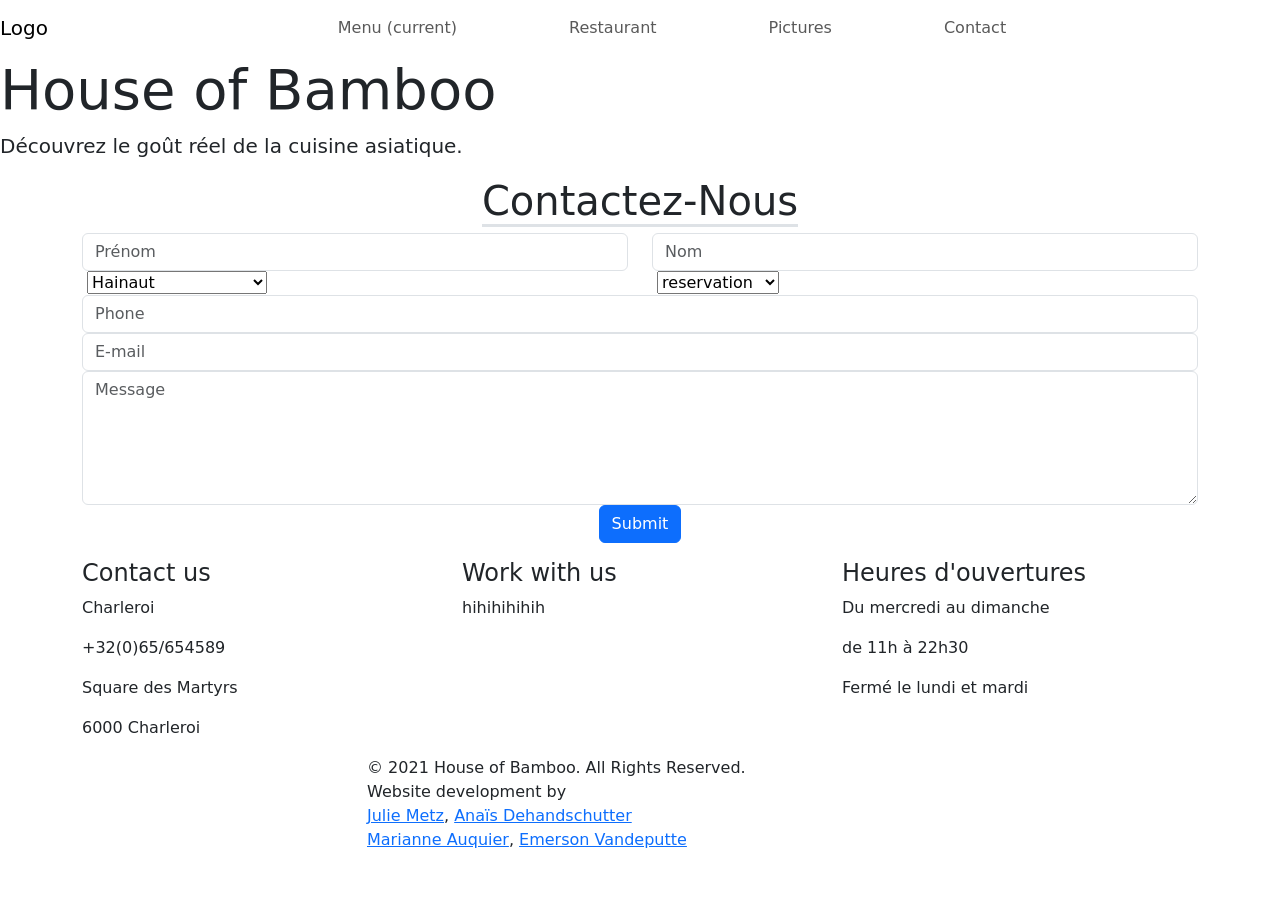
==== contact.html @ 18203628 "ajout" ====
<html lang="en">

<head>
    <meta charset="UTF-8">
    <meta http-equiv="X-UA-Compatible" content="IE=edge">
    <meta name="viewport" content="width=
    , initial-scale=1.0">

    <title>contactez-Nous </title>

    <head>

        <meta charset="UTF-8" />
        <meta name="viewport" content="width=device-width, initial-scale=1.0" />
        
        <link rel="apple-touch-icon" sizes="180x180" href="/apple-touch-icon.png">
        <link rel="icon" type="image/png" sizes="32x32" href="/favicon-32x32.png">
        <link rel="icon" type="image/png" sizes="16x16" href="/favicon-16x16.png">
        <link rel="manifest" href="/site.webmanifest">

        <title>House of Bamboo</title>
    
        <link
          rel="stylesheet"
          href="https://stackpath.bootstrapcdn.com/bootstrap/5.0.0-alpha1/css/bootstrap.min.css"
          integrity="sha384-r4NyP46KrjDleawBgD5tp8Y7UzmLA05oM1iAEQ17CSuDqnUK2+k9luXQOfXJCJ4I"
          crossorigin="anonymous"
        />
        <link rel="stylesheet" href="assets/style.css" />
        <link rel="stylesheet" href="https://unpkg.com/aos@next/dist/aos.css" />
    
        <script
          src="https://cdn.jsdelivr.net/npm/popper.js@1.16.0/dist/umd/popper.min.js"
          integrity="sha384-Q6E9RHvbIyZFJoft+2mJbHaEWldlvI9IOYy5n3zV9zzTtmI3UksdQRVvoxMfooAo"
          crossorigin="anonymous"
        ></script>
        <script
          src="https://stackpath.bootstrapcdn.com/bootstrap/5.0.0-alpha1/js/bootstrap.min.js"
          integrity="sha384-oesi62hOLfzrys4LxRF63OJCXdXDipiYWBnvTl9Y9/TRlw5xlKIEHpNyvvDShgf/"
          crossorigin="anonymous"
        ></script>
    </head>
      
        
    
        <header>
    
            <!-- NAVBAR -->
    
            <div class="bg-image" style="background-image: url(/assets/index-img/ban.jpg);">
                <nav class="navbar navbar-expand-lg">
                    <a class="navbar-brand ml-5" href="index.html">Logo</a>
                    
                    <button class="navbar-toggler" type="button" data-toggle="collapse" data-target="#navbarNav" aria-controls="navbarNav" aria-expanded="false" aria-label="Toggle navigation">
                    <span class="navbar-toggler-icon"></span>
                    </button>
                    
                    <div class="collapse navbar-collapse" id="navbarNav">
                    <ul class="navbar-nav m-auto">
                        <li class="nav-item active mx-5">
                        <a class="nav-link" href="Menu.html">Menu <span class="sr-only">(current)</span></a>
                        </li>
                        <li class="nav-item mx-5">
                        <a class="nav-link" href="restaurant.html">Restaurant</a>
                        </li>
                        <li class="nav-item mx-5">
                        <a class="nav-link" href="image.html">Pictures</a>
                        </li>
                        <li class="nav-item mx-5">
                        <a class="nav-link " href="contact.html">Contact</a>
                        </li>
                    </ul>
                    </div>
                </nav>
    
                <!-- JUMBOTRON -->
    
                <div class="jumbotron jumbotron-fluid">
                    <h1 class="display-4">House of Bamboo</h1>
                    <p class="lead">Découvrez le goût réel de la cuisine asiatique.</p>
                </div>
            </div>
        </header>
    </head>
</head>

<body>
     <section>
         <!-- contenaire form contact-->
         <div class="container">
             <div class="row">
                 <div class="col-md-12 title-section text-center">
                <h1>
                    <span class="handlee border-bottom border-3">Contactez-Nous</span>
                </h1>
                 </div>
            </div>
         <div class="col-md-8 col-lg-12">
             <form id="contact" class="form">
                    <div>
                        <div class="row">
                             <div class="col-md-6 form-group">
                                <input class="form-control" name="Prénom" placeholder="Prénom" type="text" required="">
                            </div>
                            <div class="col-md-6 form-group">
                             <input class="form-control" name="Nom" placeholder="Nom" type="text" required="">
                     </div>
                </div>
                <div>
                     <div class="row">
                        <div class="col-md-6 form-group"> 
                             <div class="space">
                                 <label for="Région"></label>
                                  <select id="Région" name="Région">
                                         <option value="Hainaut">Hainaut</option>
                                         <option value="Liége">Liége</option>
                                          <option value="Namur">Namur</option>
                                          <option value="Bruxelles">Bruxelles</option>
                                          <option value="Anvers">Anvers</option>
                                           <option value="Brabant flamand">Brabant flamand          </option>
                                          <option value="Brabant Wallon">Brabant Wallon</option>
                                         <option value="Flandre orientale">Flandre orientale</option>
                                          <option value="Flandre occidentale">Flandre occidentale</option>
                                         <option value=" Luxembourg"> Luxembourg</option>
                                         <option value="Limbourg">Limbourg</option>
                                           <option value="France">France</option>
                                           <option value="Autre">Autre</option>
                                     </select>
                               </div>
                        </div>
                 <div class="col-md-6  form-group"> 
                        <div class="space">
                             <label for="Objet"></label>
                             <select id="Objets" name="Objets">
                               <option value="reservation">reservation</option>
                                <option value="Take-away">Take-away</option>
                                <option value="Réclamation">Réclamation</option>
                                <option value="Information">Information</option>
                                <option value="Autre">Autre</option>
                             </select>
                        </div>
                    </div>
             </div>
        </div>
    
                <div class="space">
                    <input class="form-control" name="Phone" placeholder="Phone" type="" maxlength="35" required="">
                    </div>            
                    
                <div class="space">
                        <input class="form-control" name="Mail" placeholder="E-mail" type="text" maxlength="35" required="">
                        </div>
                        
                <div class="space">
                <textarea class="form-control" name="message" placeholder="Message" type="text" rows="5"></textarea>
                </div>
    
                <div class="row">
                    <div class="col-md-12 form-group text-center">
                        <button class="btn btn-primary submit" id="sending_button" type="submit" value="Valider">Submit</button>
                    </div>
                </div>
            </form>
        </div>
    </div>
    </div>
    </section>

    <!--Footer-->
    
    <footer style="background-image: url(assets/index-img/stone.jpg)">
        <div class="container"> 
          <div class="row">
             <section class="col"><h4>Contact us</h4>
             <p>Charleroi</p>
             <p>+32(0)65/654589</p>
             <p>Square des Martyrs </p>
             <p>6000 Charleroi</p>
                </section> 
                    <section class="col"><h4>Work with us</h4>
                      <p>hihihihihih</p></section> 
                     <section class="col"><h4>Heures d'ouvertures</h4>
                      <p>Du mercredi au dimanche</p>
                      <p>de 11h à 22h30</p>
                      <p>Fermé le lundi et mardi</p>
                      </section> 
          </div>
          <div class="row">
            <section class="col-md-6 offset-md-3"> © 2021 House of Bamboo. All Rights Reserved. <br>
              Website development by <br>
              <a class="link" href="https://github.com/juju2307">Julie Metz</a>, <a class="link" href="https://github.com/Anja-dhnd">Anaïs Dehandschutter</a> <br>
              <a class="link" href="https://github.com/marianne-79">Marianne Auquier</a>, <a class="link" href="https://github.com/Hallomoto-beta">Emerson Vandeputte</a></section>
          </div>
       </div>
        
      </footer>
      <script src="https://unpkg.com/aos@next/dist/aos.js"></script>
      <script>
        AOS.init();
      </script>
</body>
</html>
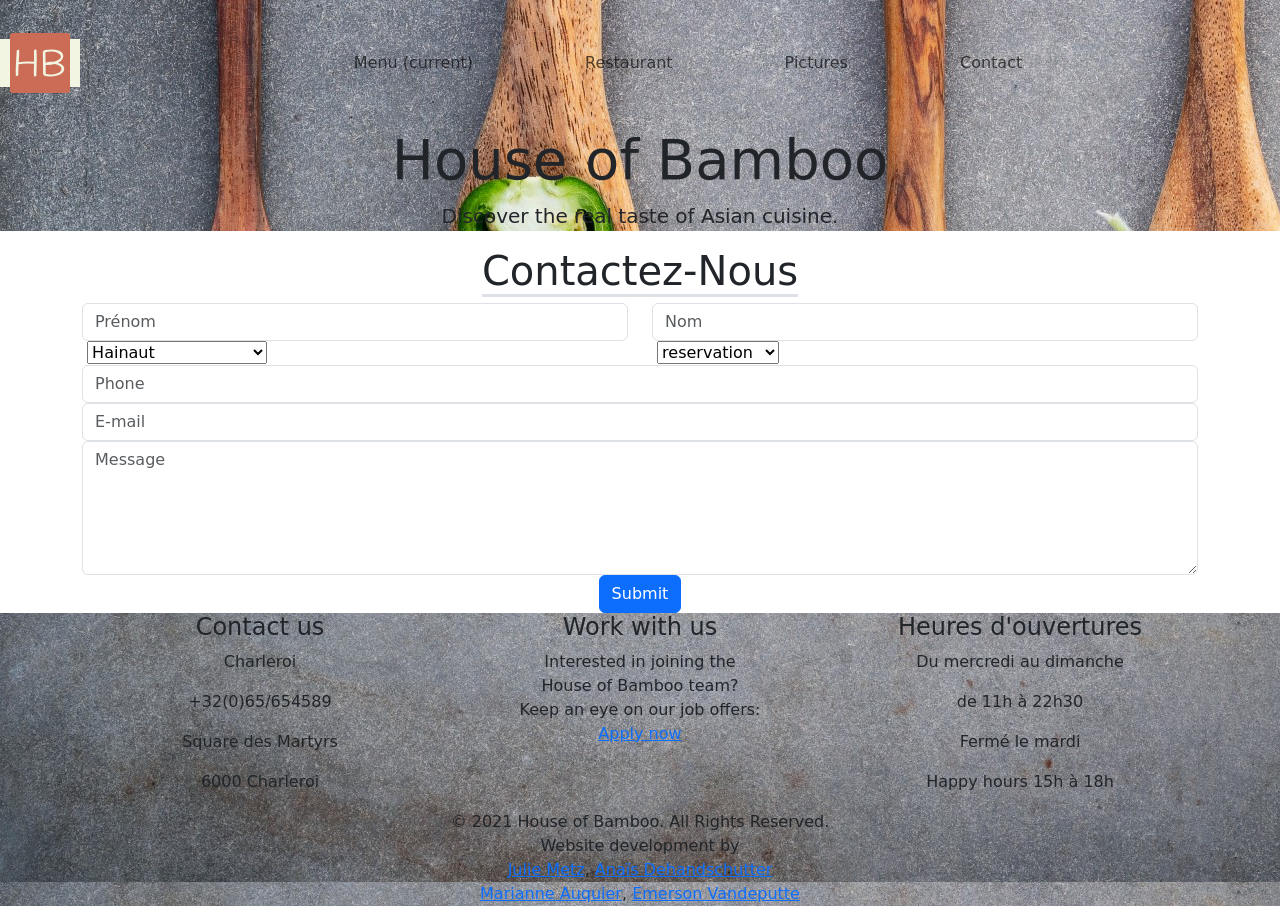
==== commit e1b82361: "ajout favicon" ====
--- a/contact.html
+++ b/contact.html
@@ -1,88 +1,78 @@
+<!DOCTYPE html>
 <html lang="en">
-
-<head>
-    <meta charset="UTF-8">
-    <meta http-equiv="X-UA-Compatible" content="IE=edge">
-    <meta name="viewport" content="width=
-    , initial-scale=1.0">
-
-    <title>contactez-Nous </title>
-
-    <head>
-
-        <meta charset="UTF-8" />
-        <meta name="viewport" content="width=device-width, initial-scale=1.0" />
-        
-        <link rel="apple-touch-icon" sizes="180x180" href="/apple-touch-icon.png">
-        <link rel="icon" type="image/png" sizes="32x32" href="/favicon-32x32.png">
-        <link rel="icon" type="image/png" sizes="16x16" href="/favicon-16x16.png">
-        <link rel="manifest" href="/site.webmanifest">
-
-        <title>House of Bamboo</title>
-    
-        <link
-          rel="stylesheet"
-          href="https://stackpath.bootstrapcdn.com/bootstrap/5.0.0-alpha1/css/bootstrap.min.css"
-          integrity="sha384-r4NyP46KrjDleawBgD5tp8Y7UzmLA05oM1iAEQ17CSuDqnUK2+k9luXQOfXJCJ4I"
-          crossorigin="anonymous"
-        />
-        <link rel="stylesheet" href="assets/style.css" />
-        <link rel="stylesheet" href="https://unpkg.com/aos@next/dist/aos.css" />
-    
-        <script
-          src="https://cdn.jsdelivr.net/npm/popper.js@1.16.0/dist/umd/popper.min.js"
-          integrity="sha384-Q6E9RHvbIyZFJoft+2mJbHaEWldlvI9IOYy5n3zV9zzTtmI3UksdQRVvoxMfooAo"
-          crossorigin="anonymous"
-        ></script>
-        <script
-          src="https://stackpath.bootstrapcdn.com/bootstrap/5.0.0-alpha1/js/bootstrap.min.js"
-          integrity="sha384-oesi62hOLfzrys4LxRF63OJCXdXDipiYWBnvTl9Y9/TRlw5xlKIEHpNyvvDShgf/"
-          crossorigin="anonymous"
-        ></script>
-    </head>
-      
-        
-    
-        <header>
-    
-            <!-- NAVBAR -->
-    
-            <div class="bg-image" style="background-image: url(/assets/index-img/ban.jpg);">
-                <nav class="navbar navbar-expand-lg">
-                    <a class="navbar-brand ml-5" href="index.html">Logo</a>
-                    
-                    <button class="navbar-toggler" type="button" data-toggle="collapse" data-target="#navbarNav" aria-controls="navbarNav" aria-expanded="false" aria-label="Toggle navigation">
-                    <span class="navbar-toggler-icon"></span>
-                    </button>
-                    
-                    <div class="collapse navbar-collapse" id="navbarNav">
-                    <ul class="navbar-nav m-auto">
-                        <li class="nav-item active mx-5">
-                        <a class="nav-link" href="Menu.html">Menu <span class="sr-only">(current)</span></a>
-                        </li>
-                        <li class="nav-item mx-5">
-                        <a class="nav-link" href="restaurant.html">Restaurant</a>
-                        </li>
-                        <li class="nav-item mx-5">
-                        <a class="nav-link" href="image.html">Pictures</a>
-                        </li>
-                        <li class="nav-item mx-5">
-                        <a class="nav-link " href="contact.html">Contact</a>
-                        </li>
-                    </ul>
-                    </div>
-                </nav>
-    
-                <!-- JUMBOTRON -->
-    
-                <div class="jumbotron jumbotron-fluid">
-                    <h1 class="display-4">House of Bamboo</h1>
-                    <p class="lead">Découvrez le goût réel de la cuisine asiatique.</p>
-                </div>
+  <head>
+    <meta charset="UTF-8" />
+    <meta name="viewport" content="width=device-width, initial-scale=1.0" />
+    <link rel="apple-touch-icon" sizes="180x180" href="assetes-e/favicon_io/apple-touch-icon.png">
+    <link rel="icon" type="image/png" sizes="32x32" href="assetes-e/favicon_io/favicon-32x32.png">
+    <link rel="icon" type="image/png" sizes="16x16" href="assetes-e/favicon_io/favicon-16x16.png">
+    <link rel="manifest" href="assetes-e/favicon_io/site.webmanifest">
+    
+
+    <title>House of Bamboo</title>
+
+    <link
+      rel="stylesheet"
+      href="https://stackpath.bootstrapcdn.com/bootstrap/5.0.0-alpha1/css/bootstrap.min.css"
+      integrity="sha384-r4NyP46KrjDleawBgD5tp8Y7UzmLA05oM1iAEQ17CSuDqnUK2+k9luXQOfXJCJ4I"
+      crossorigin="anonymous"
+    />
+    <link rel="stylesheet" href="assetes-e/style.css"/>
+    <link rel="stylesheet" href="https://unpkg.com/aos@next/dist/aos.css" />
+
+    <script
+      src="https://cdn.jsdelivr.net/npm/popper.js@1.16.0/dist/umd/popper.min.js"
+      integrity="sha384-Q6E9RHvbIyZFJoft+2mJbHaEWldlvI9IOYy5n3zV9zzTtmI3UksdQRVvoxMfooAo"
+      crossorigin="anonymous"
+    ></script>
+    <script
+      src="https://stackpath.bootstrapcdn.com/bootstrap/5.0.0-alpha1/js/bootstrap.min.js"
+      integrity="sha384-oesi62hOLfzrys4LxRF63OJCXdXDipiYWBnvTl9Y9/TRlw5xlKIEHpNyvvDShgf/"
+      crossorigin="anonymous"
+    ></script>
+  </head>
+  
+    
+
+    <header>
+
+        <!-- NAVBAR -->
+
+        <div class="bg-image" style="background-image: url('assetes-e/ban.jpg');">
+            <nav class="navbar navbar-expand-lg">
+                <a class="navbar-brand ml-5" href="index.html"><img src="assetes-e/faviconio-logo/logo.svg" width="80" height="100" alt="logo"></a>
+                
+                <button class="navbar-toggler" type="button" data-toggle="collapse" data-target="#navbarNav" aria-controls="navbarNav" aria-expanded="false" aria-label="Toggle navigation">
+                <span class="navbar-toggler-icon"></span>
+                </button>
+                
+                <div class="collapse navbar-collapse" id="navbarNav">
+                <ul class="navbar-nav m-auto">
+                    <li class="nav-item active mx-5">
+                    <a class="nav-link" href="Menu.html">Menu <span class="sr-only">(current)</span></a>
+                    </li>
+                    <li class="nav-item mx-5">
+                    <a class="nav-link" href="restaurant.html">Restaurant</a>
+                    </li>
+                    <li class="nav-item mx-5">
+                    <a class="nav-link" href="image.html">Pictures</a>
+                    </li>
+                    <li class="nav-item mx-5">
+                    <a class="nav-link " href="contact.html">Contact</a>
+                    </li>
+                </ul>
+                </div>
+            </nav>
+              <!-- JUMBOTRON -->
+
+            <div class="jumbotron jumbotron-fluid text-center">
+              <h1 class="display-4">House of Bamboo</h1>
+              <p class="lead">Discover the real taste of Asian cuisine.</p>
+              
             </div>
-        </header>
-    </head>
-</head>
+        </div>
+    </header>
+
 
 <body>
      <section>
@@ -158,18 +148,20 @@
                 <div class="row">
                     <div class="col-md-12 form-group text-center">
                         <button class="btn btn-primary submit" id="sending_button" type="submit" value="Valider">Submit</button>
+                        <br>
                     </div>
                 </div>
             </form>
         </div>
     </div>
     </div>
-    </section>
+  </section>
+    
 
     <!--Footer-->
     
-    <footer style="background-image: url(assets/index-img/stone.jpg)">
-        <div class="container"> 
+    <footer style="background-image: url(assetes-e/stone.jpg);">
+        <div class="container text-center"> 
           <div class="row">
              <section class="col"><h4>Contact us</h4>
              <p>Charleroi</p>
@@ -178,18 +170,23 @@
              <p>6000 Charleroi</p>
                 </section> 
                     <section class="col"><h4>Work with us</h4>
-                      <p>hihihihihih</p></section> 
+                      <p>Interested in joining the <br>
+                      House of Bamboo team?<br>
+                      Keep an eye on our job offers: <br>
+                      <a href="#">Apply now</a></p></section> 
+
                      <section class="col"><h4>Heures d'ouvertures</h4>
                       <p>Du mercredi au dimanche</p>
                       <p>de 11h à 22h30</p>
-                      <p>Fermé le lundi et mardi</p>
+                      <p>Fermé le mardi</p>
+                      <p>Happy hours 15h à 18h</p>
                       </section> 
           </div>
           <div class="row">
             <section class="col-md-6 offset-md-3"> © 2021 House of Bamboo. All Rights Reserved. <br>
-              Website development by <br>
-              <a class="link" href="https://github.com/juju2307">Julie Metz</a>, <a class="link" href="https://github.com/Anja-dhnd">Anaïs Dehandschutter</a> <br>
-              <a class="link" href="https://github.com/marianne-79">Marianne Auquier</a>, <a class="link" href="https://github.com/Hallomoto-beta">Emerson Vandeputte</a></section>
+               Website development by <br>
+            <a class="link" href="https://github.com/juju2307">Julie Metz</a>, <a class="link" href="https://github.com/Anja-dhnd">Anaïs Dehandschutter</a> <br>
+            <a class="link" href="https://github.com/marianne-79">Marianne Auquier</a>, <a class="link" href="https://github.com/Hallomoto-beta">Emerson Vandeputte</a></section>
           </div>
        </div>
         
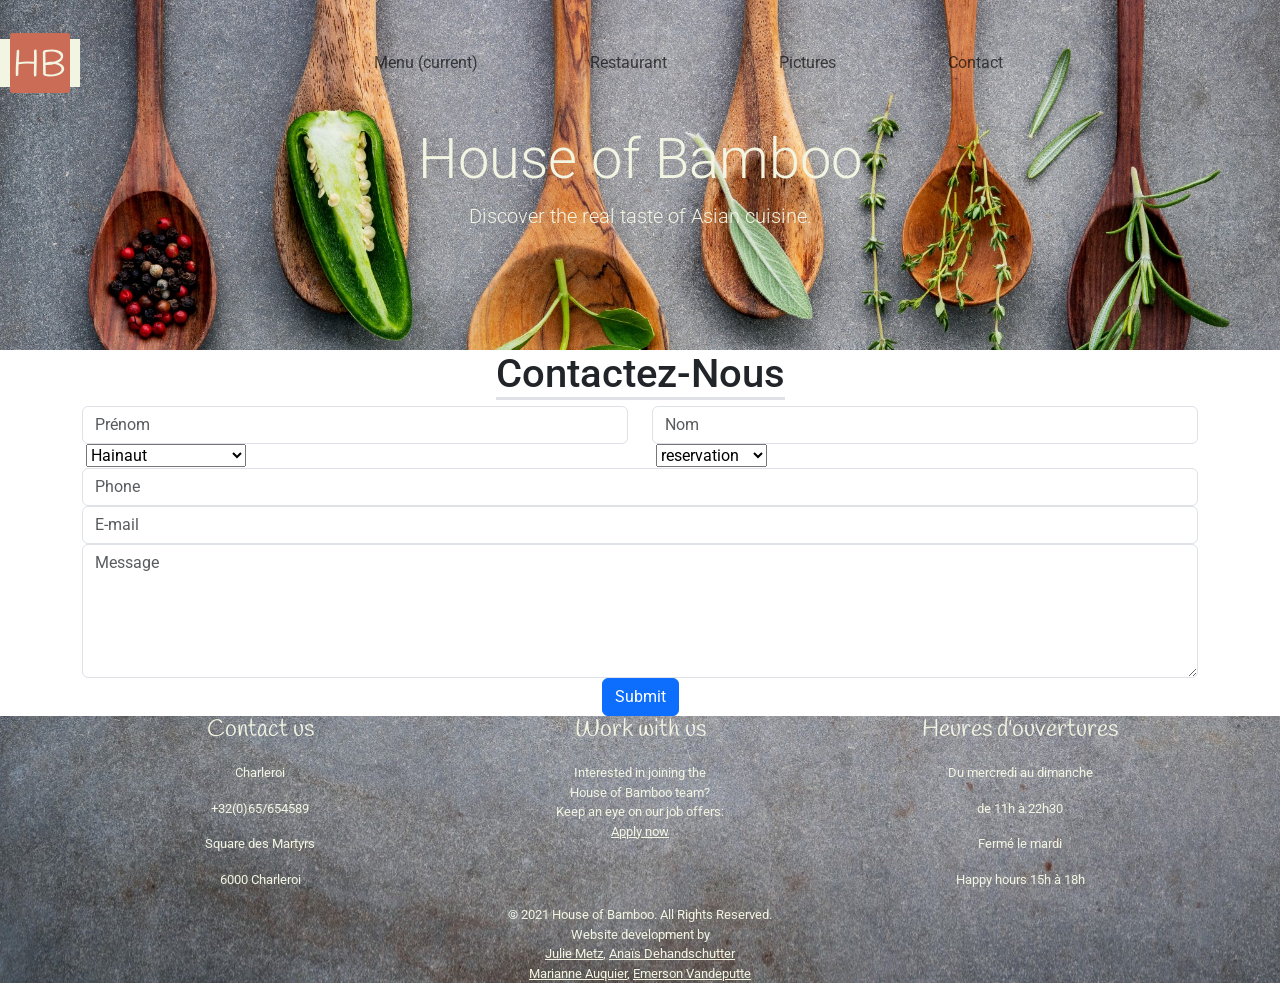
==== commit d3c1d7b3: "ajout finish" ====
--- a/contact.html
+++ b/contact.html
@@ -17,7 +17,7 @@
       integrity="sha384-r4NyP46KrjDleawBgD5tp8Y7UzmLA05oM1iAEQ17CSuDqnUK2+k9luXQOfXJCJ4I"
       crossorigin="anonymous"
     />
-    <link rel="stylesheet" href="assetes-e/style.css"/>
+    <link rel="stylesheet" href="assetes-e/contact.css"/>
     <link rel="stylesheet" href="https://unpkg.com/aos@next/dist/aos.css" />
 
     <script
--- a/assetes-e/contact.css
+++ b/assetes-e/contact.css
@@ -0,0 +1,66 @@
+@import url("https://fonts.googleapis.com/css2?family=Handlee&display=swap");
+@import url("https://fonts.googleapis.com/css2?family=Roboto:ital,wght@0,100;0,400;0,500;0,700;1,300&display=swap");
+* {
+  -webkit-box-sizing: border-box;
+          box-sizing: border-box;
+}
+
+body {
+  font-family: "Roboto", sans serif;
+}
+
+header {
+  color: #f2f5e2;
+}
+
+header a {
+  color: #f2f5e2;
+  font-family: "Roboto", sans serif;
+  font-weight: 700;
+}
+
+header a:hover {
+  color: #cb6c56;
+}
+
+header .bg-image {
+  background-repeat: no-repeat;
+  background-size: cover;
+  padding-bottom: 8%;
+}
+
+header .navbar-toggler-icon {
+  background-image: url("https://mdbcdn.b-cdn.net/img/svg/hamburger2.svg?color=fff");
+}
+
+/*FOOTER*/
+footer {
+  font-family: "Roboto", sans serif;
+  color: #f2f5e2;
+  font-size: small;
+}
+
+footer .bg-image {
+  padding: 2%;
+  background-size: cover;
+  background-repeat: no-repeat;
+}
+
+footer h4 {
+  font-family: "Handlee", cursive;
+  padding-bottom: 3%;
+}
+
+footer .rowf {
+  padding-top: 3%;
+}
+
+footer a {
+  color: #f2f5e2;
+  font-family: "Roboto", sans serif;
+}
+
+footer a:hover {
+  color: #cb6c56;
+}
+/*# sourceMappingURL=contact.css.map */
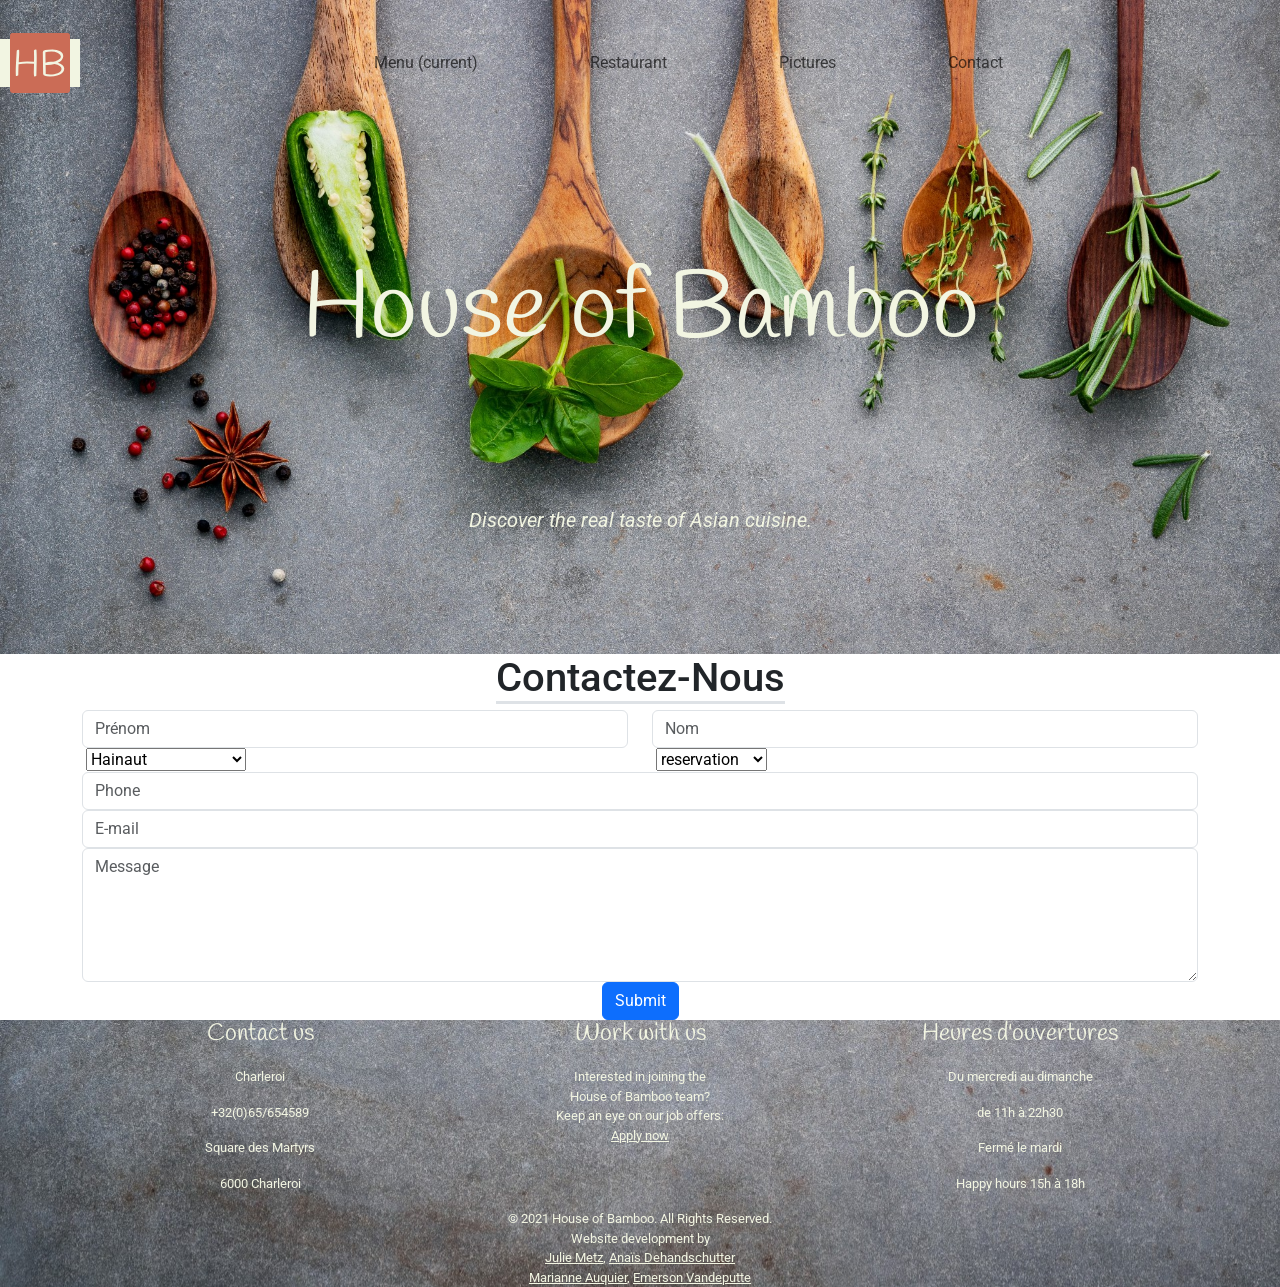
==== commit aab8b52a: "Update contact.html" ====
--- a/contact.html
+++ b/contact.html
@@ -19,6 +19,8 @@
     />
     <link rel="stylesheet" href="assetes-e/contact.css"/>
     <link rel="stylesheet" href="https://unpkg.com/aos@next/dist/aos.css" />
+    <link rel="stylesheet" href="assets-anja/style.css" />
+    
 
     <script
       src="https://cdn.jsdelivr.net/npm/popper.js@1.16.0/dist/umd/popper.min.js"
@@ -52,7 +54,7 @@
                     <a class="nav-link" href="Menu.html">Menu <span class="sr-only">(current)</span></a>
                     </li>
                     <li class="nav-item mx-5">
-                    <a class="nav-link" href="restaurant.html">Restaurant</a>
+                    <a class="nav-link" href="Map.html">Restaurant</a>
                     </li>
                     <li class="nav-item mx-5">
                     <a class="nav-link" href="image.html">Pictures</a>
--- a/assets-anja/style.css
+++ b/assets-anja/style.css
@@ -0,0 +1,99 @@
+@import url("https://fonts.googleapis.com/css2?family=Handlee&display=swap");
+@import url("https://fonts.googleapis.com/css2?family=Roboto:ital,wght@0,100;0,400;0,500;0,700;1,300&display=swap");
+* {
+  box-sizing: border-box;
+}
+
+body {
+  font-family: "Roboto", sans serif;
+}
+
+header {
+  color: #f2f5e2;
+  /*JUMBO*/
+}
+header a {
+  color: #f2f5e2;
+  font-family: "Roboto", sans serif;
+  font-weight: 700;
+}
+header a:hover {
+  color: #cb6c56;
+}
+header .bg-image {
+  background-repeat: no-repeat;
+  background-size: cover;
+  padding-bottom: 8%;
+}
+header .navbar-toggler-icon {
+  background-image: url("https://mdbcdn.b-cdn.net/img/svg/hamburger2.svg?color=fff");
+}
+header .jumbotron {
+  text-align: center;
+}
+header .jumbotron .lead {
+  font-weight: 400;
+  font-style: italic;
+}
+header .jumbotron button {
+  background-color: #f2f5e2;
+  color: #cb6c56;
+  border: none;
+}
+header .jumbotron button:hover {
+  background-color: #cb6c56;
+  box-shadow: #f2f5e2;
+}
+header .jumbotron .display-4 {
+  padding: 10%;
+  font-family: "Handlee", cursive;
+  text-align: center;
+  font-size: 600%;
+}
+
+/*MAIN*/
+main {
+  justify-content: center;
+}
+main h2 {
+  padding-top: 2%;
+  font-family: "Handlee", cursive;
+  color: #cb6c56;
+}
+main h4 {
+  font-family: "Roboto", sans serif;
+  font-weight: 100;
+  color: #cb6c56;
+}
+main p {
+  padding: 4%;
+}
+main #middle {
+  padding: 2%;
+}
+
+/*FOOTER*/
+footer {
+  font-family: "Roboto", sans serif;
+  color: #f2f5e2;
+  font-size: small;
+}
+footer .bg-image {
+  padding: 2%;
+  background-size: cover;
+  background-repeat: no-repeat;
+}
+footer h4 {
+  font-family: "Handlee", cursive;
+  padding-bottom: 3%;
+}
+footer .rowf {
+  padding-top: 3%;
+}
+footer a {
+  color: #f2f5e2;
+  font-family: "Roboto", sans serif;
+}
+footer a:hover {
+  color: #cb6c56;
+}/*# sourceMappingURL=style.css.map */
